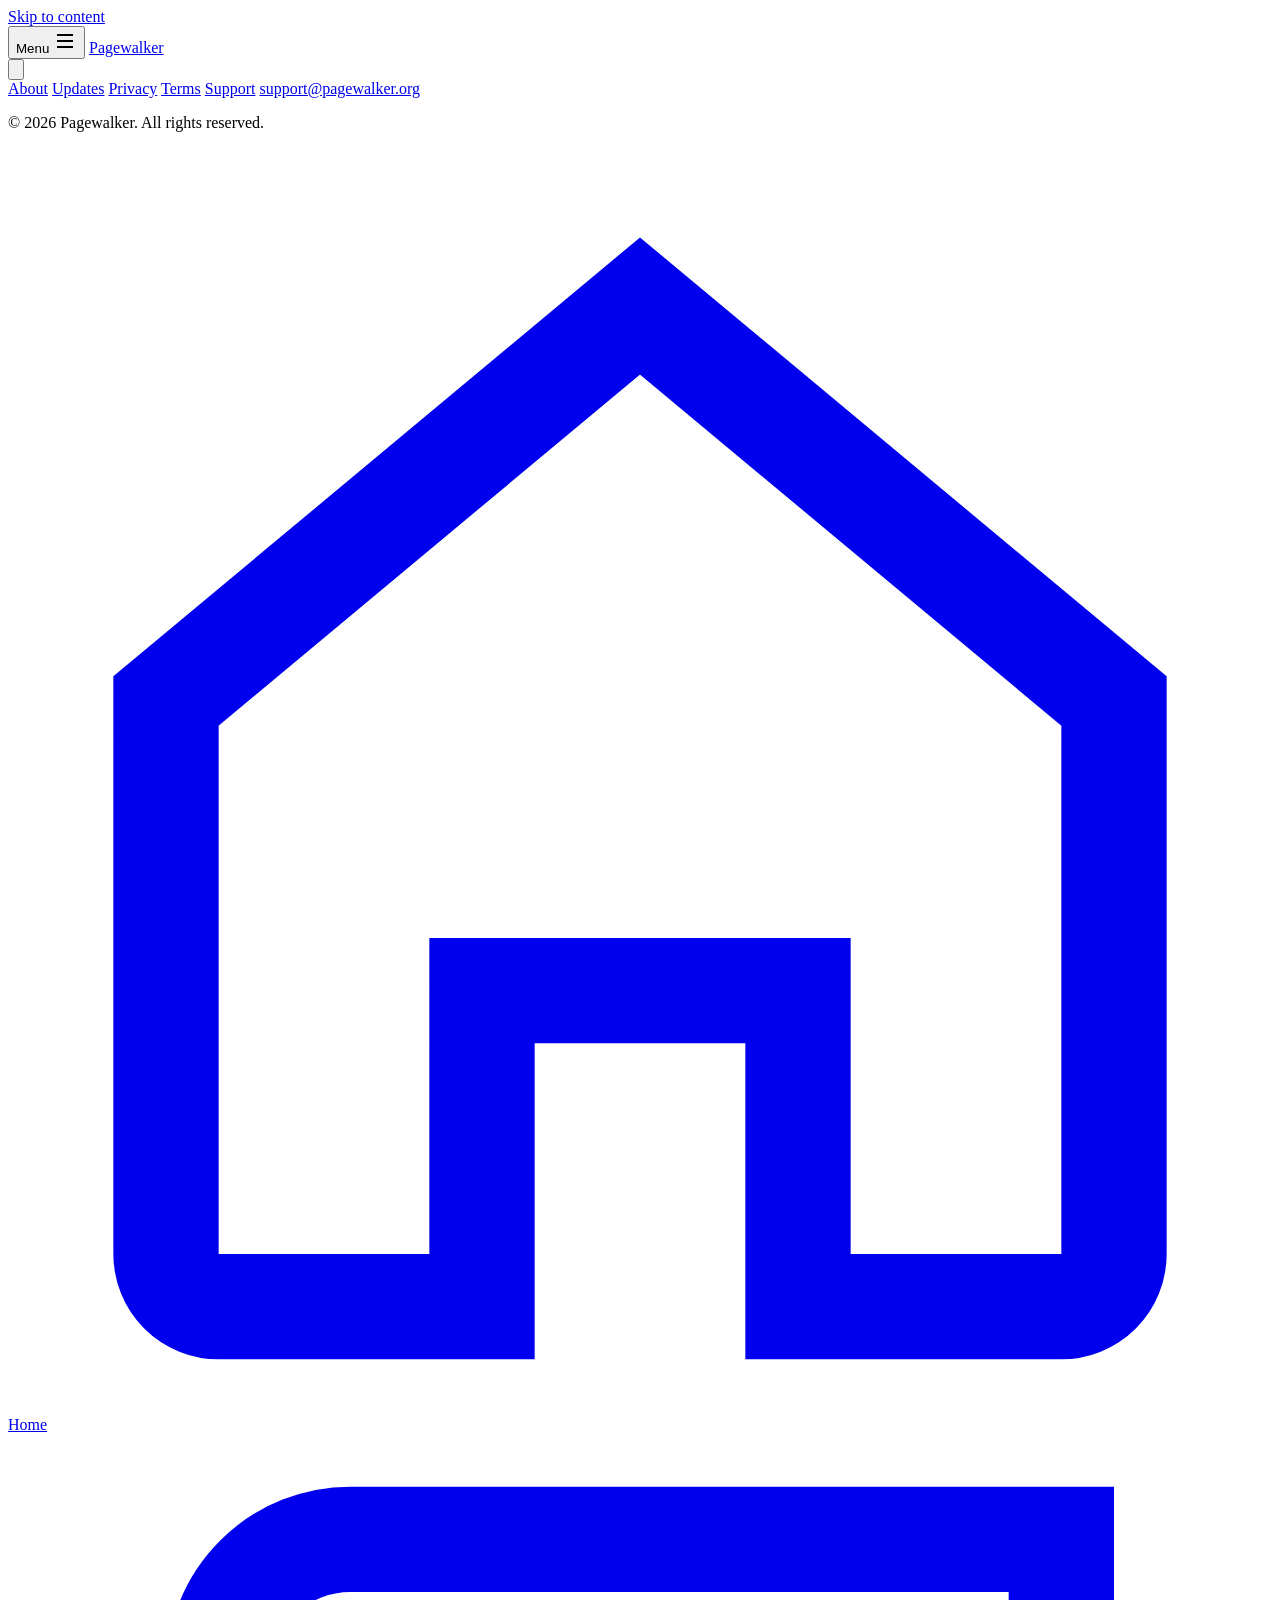
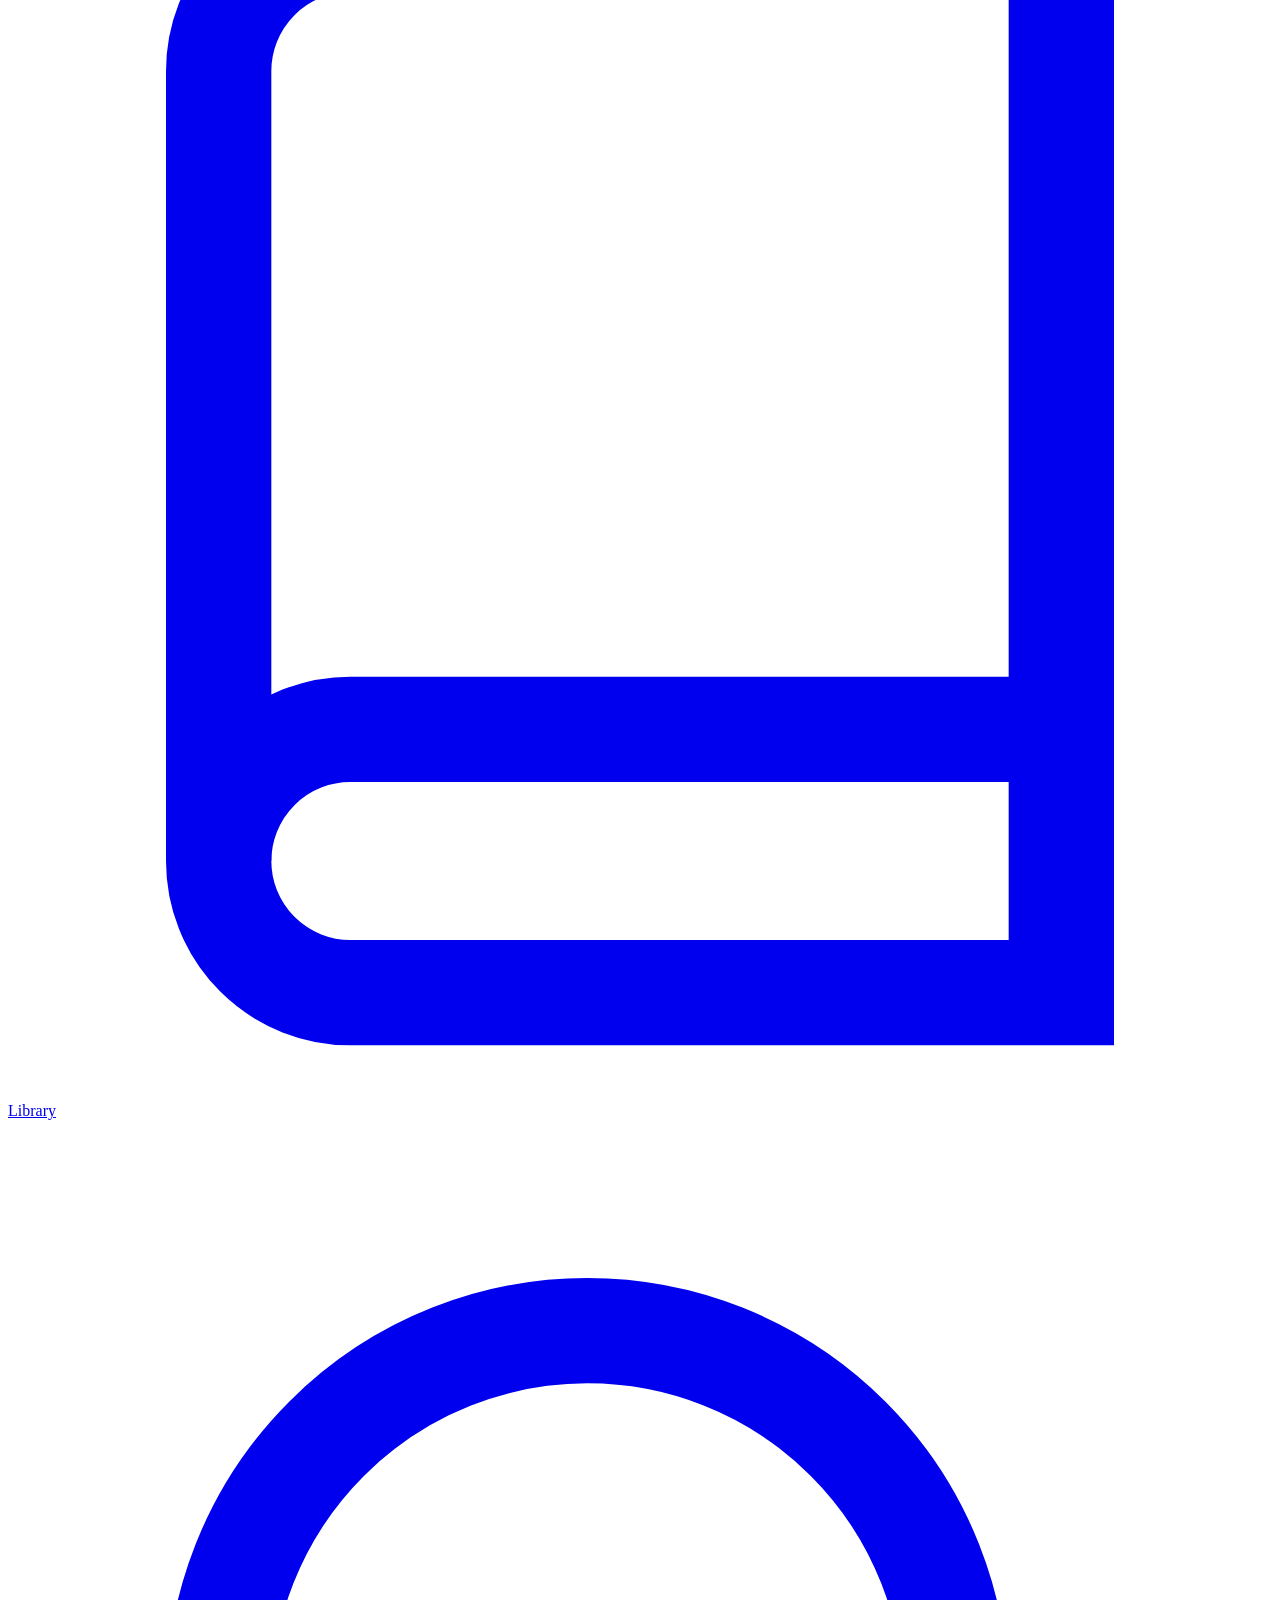
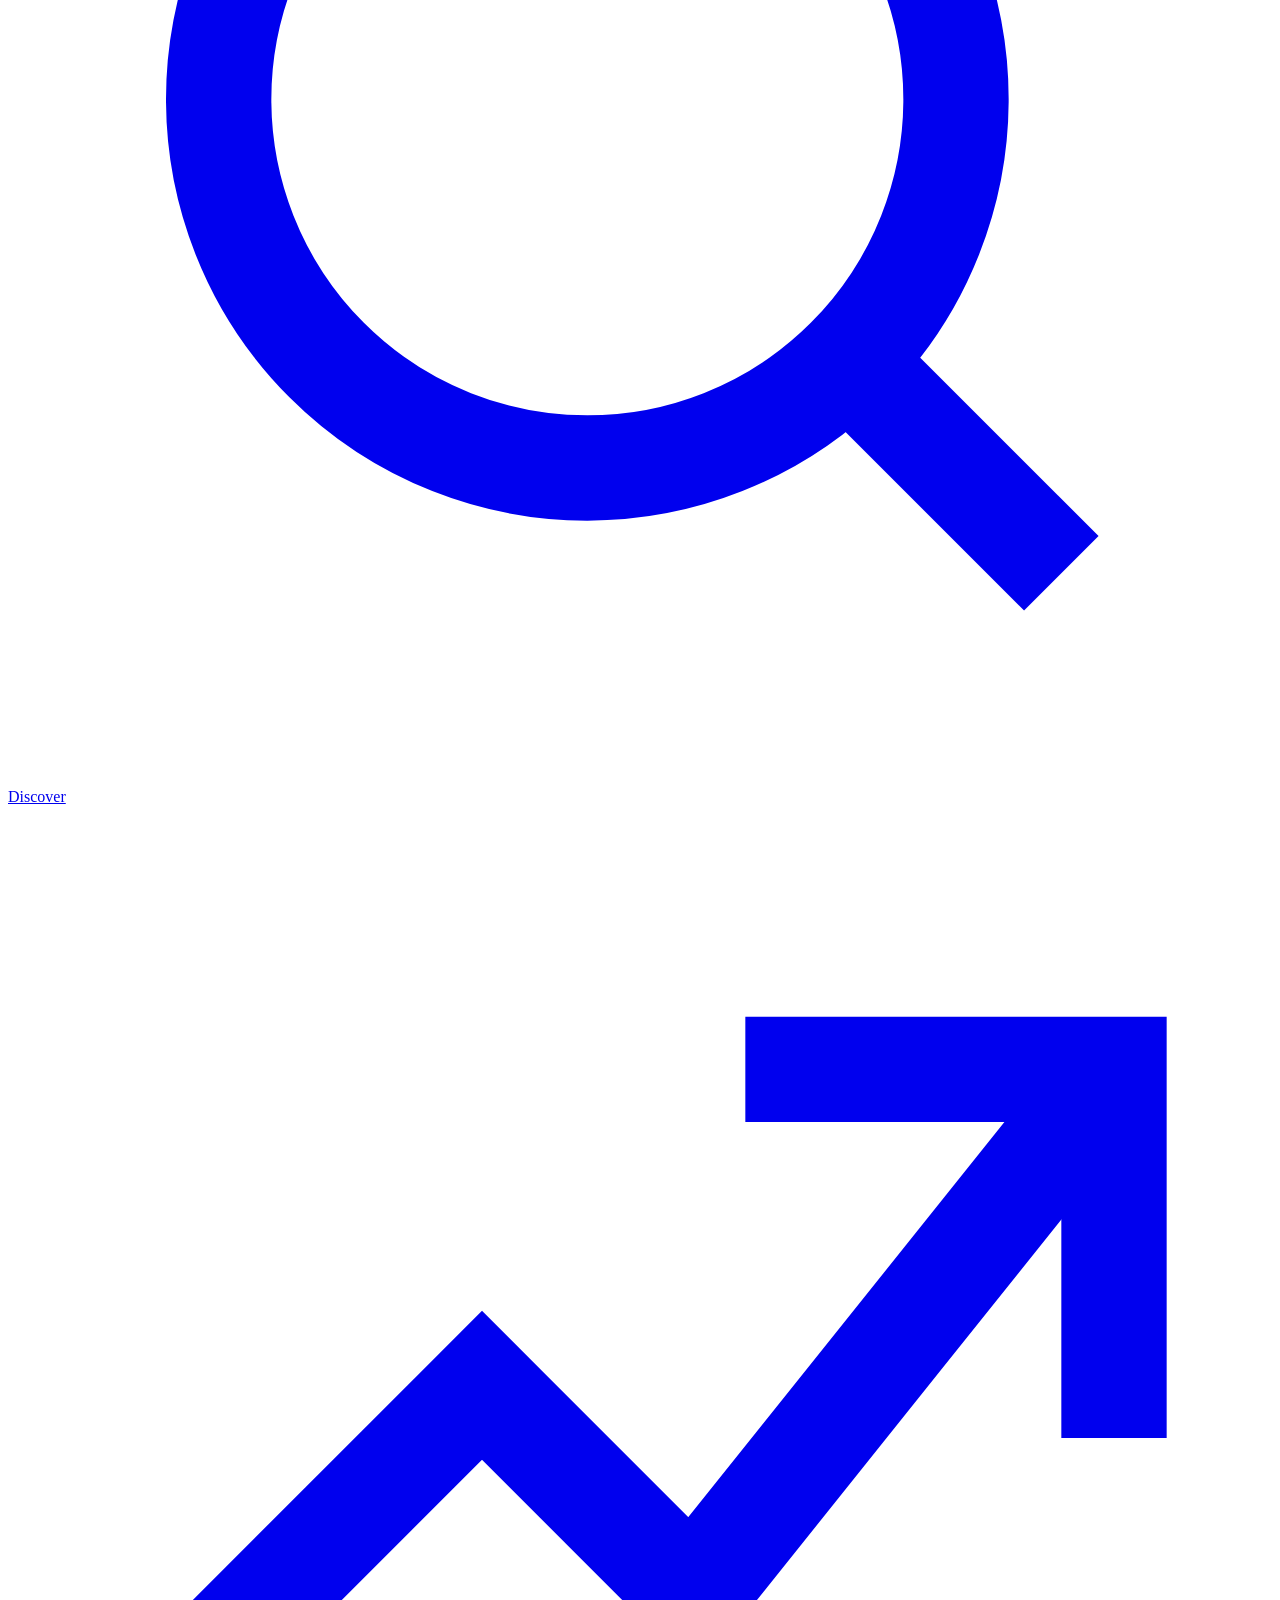
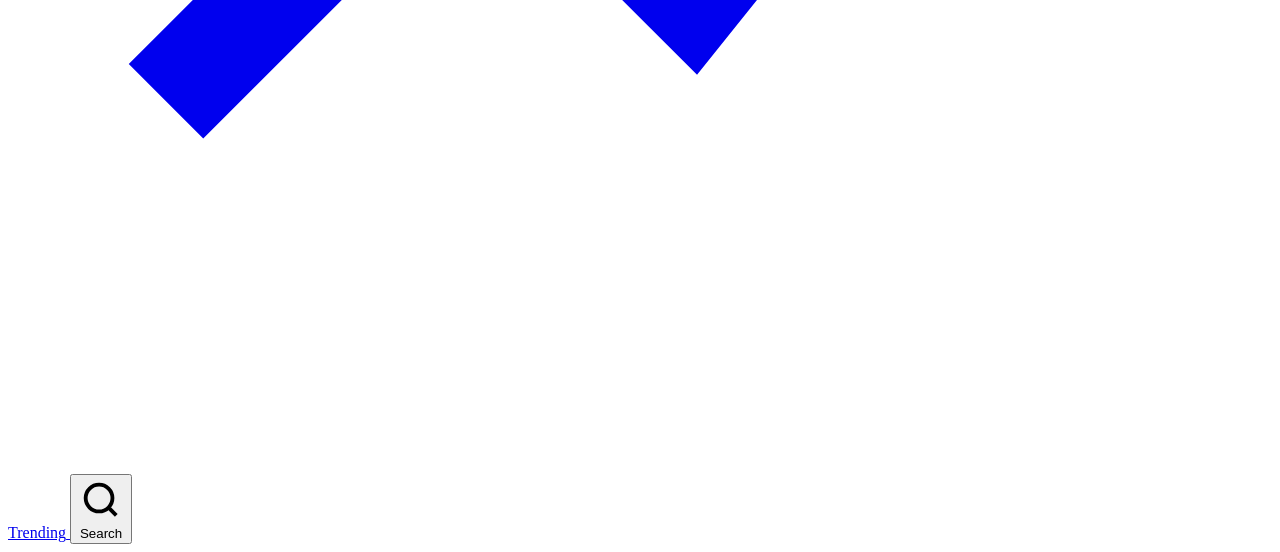
==== pagewalker/website/index.html @ 3ddabe27 "Remove theme toggle and lock Pagewalker web to dark mode. Drop light/system theme switching from all" ====
<!DOCTYPE html>
<html lang="en" data-pw-page="web-app">
  <head>
    <meta charset="UTF-8" />
    <meta name="viewport" content="width=device-width, initial-scale=1" />
    <meta name="theme-color" content="#16140f" />
    <meta name="description" data-i18n-meta="appShell.metaDescription" content="Pagewalker web app: library, discover, social, clubs, and reader tools." />
    <meta property="og:title" content="Pagewalker" />
    <meta property="og:description" data-i18n-meta="appShell.metaDescription" content="Pagewalker web app: library, discover, social, clubs, and reader tools." />
    <meta property="og:type" content="website" />
    <meta property="og:url" content="https://pagewalker.org/" />
    <meta property="og:locale" content="en_US" />
    <meta name="twitter:card" content="summary_large_image" />
    <meta name="twitter:title" content="Pagewalker" />
    <meta name="twitter:description" data-i18n-meta="appShell.metaDescription" content="Pagewalker web app: library, discover, social, clubs, and reader tools." />
    <link rel="canonical" href="https://pagewalker.org/" />
    <link rel="icon" href="/favicon.svg" type="image/svg+xml" />
    <link rel="apple-touch-icon" href="/favicon.svg" />
    <link rel="manifest" href="/site.webmanifest" />
    <title data-i18n-title="appShell.title">Pagewalker — Web App</title>
    <script>document.documentElement.setAttribute("data-theme", "dark");</script>
    <link rel="preconnect" href="https://fonts.googleapis.com" />
    <link rel="preconnect" href="https://fonts.gstatic.com" crossorigin />
    <link rel="stylesheet" href="/styles.css" />
    <link rel="preload" as="image" href="/assets/hero-book-cloud.png" media="(min-width: 861px)" />
    <link rel="preload" as="image" href="/assets/hero-book-cloud-mobile.png" media="(max-width: 860px)" />
  </head>
  <body>
    <a class="skip-link" href="#main" data-i18n="common.skip">Skip to content</a>
    <header class="site-header">
      <div class="wrap inner app-header-inner">
        <div class="app-header-start">
          <button
            type="button"
            id="pw-drawer-open"
            class="pw-header-menu"
            aria-expanded="false"
            aria-controls="pw-app-drawer"
            data-i18n-attr="aria-label:drawer.open"
            aria-label="Open menu"
          >
            <span class="visually-hidden" data-i18n="drawer.open">Menu</span>
            <svg width="24" height="24" viewBox="0 0 24 24" fill="none" stroke="currentColor" stroke-width="2" aria-hidden="true">
              <line x1="4" y1="6" x2="20" y2="6" />
              <line x1="4" y1="12" x2="20" y2="12" />
              <line x1="4" y1="18" x2="20" y2="18" />
            </svg>
          </button>
          <a class="logo" href="/" data-link-route="/">Pagewalker</a>
        </div>
        <div class="app-header-right">
          <div class="pw-user-menu" id="pw-user-menu">
            <button
              type="button"
              class="pw-user-avatar"
              id="pw-user-avatar"
              aria-expanded="false"
              aria-haspopup="true"
              aria-controls="pw-user-dropdown"
              data-i18n-attr="aria-label:toolbar.userMenu"
            >
              <img
                id="pw-user-photo"
                class="pw-user-avatar__photo"
                alt=""
                width="36"
                height="36"
                loading="lazy"
                decoding="async"
                hidden
              />
              <span class="pw-user-avatar__face pw-user-avatar__face--text" id="pw-user-initial" hidden></span>
              <span class="pw-user-avatar__face pw-user-avatar__face--icon" id="pw-user-icon" aria-hidden="true">
                <svg viewBox="0 0 24 24" fill="none" stroke="currentColor" stroke-width="2" stroke-linecap="round" stroke-linejoin="round">
                  <path d="M20 21v-2a4 4 0 0 0-4-4H8a4 4 0 0 0-4 4v2" />
                  <circle cx="12" cy="7" r="4" />
                </svg>
              </span>
            </button>
            <div class="pw-user-menu__panel" id="pw-user-dropdown" role="region" hidden>
              <div class="pw-user-menu__body" id="pw-user-menu-body"></div>
            </div>
          </div>
        </div>
      </div>
    </header>

    <div
      id="pw-drawer-backdrop"
      class="pw-drawer-backdrop"
      hidden
      aria-hidden="true"
    ></div>
    <aside
      id="pw-app-drawer"
      class="pw-app-drawer"
      role="dialog"
      aria-modal="true"
      aria-labelledby="pw-app-drawer-title"
      hidden
      aria-hidden="true"
    >
      <div class="pw-app-drawer__top">
        <h2 id="pw-app-drawer-title" class="pw-app-drawer__title" data-i18n="drawer.title">Browse Pagewalker</h2>
        <button
          type="button"
          id="pw-drawer-close"
          class="pw-drawer-close"
          data-i18n-attr="aria-label:drawer.close"
          aria-label="Close menu"
        >
          <span class="visually-hidden" data-i18n="drawer.close">Close</span>
          <svg width="20" height="20" viewBox="0 0 24 24" fill="none" stroke="currentColor" stroke-width="2" aria-hidden="true">
            <path d="M18 6L6 18M6 6l12 12" />
          </svg>
        </button>
      </div>
      <nav class="pw-app-drawer__nav" aria-label="App sections">
        <a class="pw-drawer__item" href="/" data-link-route="/">
          <span class="pw-drawer__label" data-i18n="appNav.home">Home</span>
          <span class="pw-drawer__desc" data-i18n="drawer.desc.home">Landing, hero, and what’s new</span>
        </a>
        <details class="pw-drawer__group pw-drawer__discover-block" id="pw-drawer-discover">
          <summary class="pw-drawer__summary">
            <span class="pw-drawer__summary-toggle">
              <span class="pw-drawer__label" data-i18n="appNav.discover">Discover</span>
              <span class="pw-drawer__desc" data-i18n="drawer.desc.discover">Search, explore moods, trending, genres &amp; classics</span>
            </span>
            <span class="pw-drawer__chevron" aria-hidden="true">▾</span>
          </summary>
          <div class="pw-drawer__sub" role="group" aria-label="Discover sections">
            <a class="pw-drawer__sublink" href="/discover" data-link-route="/discover" data-discover-jump="hub">
              <span class="pw-drawer__sublink-label" data-i18n="drawer.discover.overview">Overview</span>
            </a>
            <a class="pw-drawer__sublink" href="/discover#search" data-link-route="/discover" data-discover-jump="search">
              <span class="pw-drawer__sublink-label" data-i18n="drawer.discover.search">Search &amp; mood</span>
            </a>
            <a class="pw-drawer__sublink" href="/discover#trending" data-link-route="/discover" data-discover-jump="trending">
              <span class="pw-drawer__sublink-label" data-i18n="drawer.discover.trending">Trending</span>
            </a>
            <a class="pw-drawer__sublink" href="/discover#genre" data-link-route="/discover" data-discover-jump="genre">
              <span class="pw-drawer__sublink-label" data-i18n="drawer.discover.genre">Genre exploration</span>
            </a>
            <a class="pw-drawer__sublink" href="/discover#classics" data-link-route="/discover" data-discover-jump="classics">
              <span class="pw-drawer__sublink-label" data-i18n="drawer.discover.classics">Classics</span>
            </a>
          </div>
        </details>
        <a class="pw-drawer__item" href="/library" data-link-route="/library">
          <span class="pw-drawer__label" data-i18n="appNav.library">Library</span>
          <span class="pw-drawer__desc" data-i18n="drawer.desc.library">TBR, reading, read & DNF</span>
        </a>
        <a class="pw-drawer__item" href="/social" data-link-route="/social">
          <span class="pw-drawer__label" data-i18n="appNav.social">Social</span>
          <span class="pw-drawer__desc" data-i18n="drawer.desc.social">Reviews and community</span>
        </a>
        <a class="pw-drawer__item" href="/clubs" data-link-route="/clubs">
          <span class="pw-drawer__label" data-i18n="appNav.clubs">Clubs</span>
          <span class="pw-drawer__desc" data-i18n="drawer.desc.clubs">Book clubs, chat & polls</span>
        </a>
        <a class="pw-drawer__item" href="/reader" data-link-route="/reader">
          <span class="pw-drawer__label" data-i18n="appNav.reader">Reader</span>
          <span class="pw-drawer__desc" data-i18n="drawer.desc.reader">Timer, sessions & history</span>
        </a>
        <a class="pw-drawer__item" href="/profile" data-link-route="/profile">
          <span class="pw-drawer__label" data-i18n="appNav.profile">Profile</span>
          <span class="pw-drawer__desc" data-i18n="drawer.desc.profile">Account, settings & app sections</span>
        </a>
      </nav>
      <div class="pw-app-drawer__footer">
        <p class="pw-app-drawer__prefs-title" data-i18n="drawer.preferences">Language &amp; display</p>
        <div class="site-controls site-controls--drawer">
          <div class="pw-drawer-pref">
            <span class="pw-drawer-pref__label" data-i18n="toolbar.language">Language</span>
            <select class="pw-select pw-lang-select" data-i18n-attr="aria-label:toolbar.language" aria-label="Language">
              <option value="en">English</option>
              <option value="hu">Magyar</option>
            </select>
          </div>
        </div>
      </div>
    </aside>

    <main id="main" class="wrap web-app-main">
      <div id="pw-err" class="pw-banner" hidden></div>
      <div id="pw-ok" class="pw-banner pw-banner--success" hidden></div>
      <section id="pw-route-content" class="webapp-content"></section>
    </main>

    <footer>
      <div class="wrap inner">
        <div class="links">
          <a href="/about" data-i18n="nav.about">About</a>
          <a href="/updates" data-i18n="nav.updates">Updates</a>
          <a href="/privacy" data-i18n="nav.privacy">Privacy</a>
          <a href="/terms" data-i18n="nav.terms">Terms</a>
          <a href="mailto:support@pagewalker.org" data-i18n="nav.support">Support</a>
          <a href="mailto:support@pagewalker.org">support@pagewalker.org</a>
        </div>
        <p class="copy" data-i18n="common.copy">© 2026 Pagewalker. All rights reserved.</p>
      </div>
    </footer>

    <nav class="pw-bottom-nav" aria-label="Primary navigation">
      <a href="/" data-link-route="/" data-bottom-nav="home">
        <svg viewBox="0 0 24 24" fill="none" stroke="currentColor" stroke-width="2" aria-hidden="true"><path d="M3 10.5 12 3l9 7.5V21a1 1 0 0 1-1 1h-5v-6H9v6H4a1 1 0 0 1-1-1v-10.5Z"/></svg>
        <span data-i18n="appNav.home">Home</span>
      </a>
      <a href="/library" data-link-route="/library" data-bottom-nav="library">
        <svg viewBox="0 0 24 24" fill="none" stroke="currentColor" stroke-width="2" aria-hidden="true"><path d="M4 19.5A2.5 2.5 0 0 1 6.5 17H20"/><path d="M6.5 2H20v20H6.5A2.5 2.5 0 0 1 4 19.5v-15A2.5 2.5 0 0 1 6.5 2z"/></svg>
        <span data-i18n="appNav.library">Library</span>
      </a>
      <a href="/discover" data-link-route="/discover" data-bottom-nav="discover">
        <svg viewBox="0 0 24 24" fill="none" stroke="currentColor" stroke-width="2" aria-hidden="true"><circle cx="11" cy="11" r="7"/><path d="m20 20-3.5-3.5"/></svg>
        <span data-i18n="appNav.discover">Discover</span>
      </a>
      <a href="/discover#trending" data-link-route="/discover" data-discover-jump="trending" data-bottom-nav="trending">
        <svg viewBox="0 0 24 24" fill="none" stroke="currentColor" stroke-width="2" aria-hidden="true"><path d="M3 17l6-6 4 4 8-10"/><path d="M14 5h7v7"/></svg>
        <span data-i18n="home.navTrending">Trending</span>
      </a>
      <button type="button" id="pw-bottom-search" data-bottom-nav="search">
        <svg viewBox="0 0 24 24" fill="none" stroke="currentColor" stroke-width="2" aria-hidden="true"><circle cx="11" cy="11" r="7"/><path d="m20 20-3.5-3.5"/></svg>
        <span data-i18n="home.navSearch">Search</span>
      </button>
    </nav>

    <script src="/js/pw-i18n.js"></script>
    <script src="/js/pw-theme.js"></script>
    <script src="/js/public-config.js"></script>
    <script type="module" src="/js/pw-webapp.js"></script>
  </body>
</html>
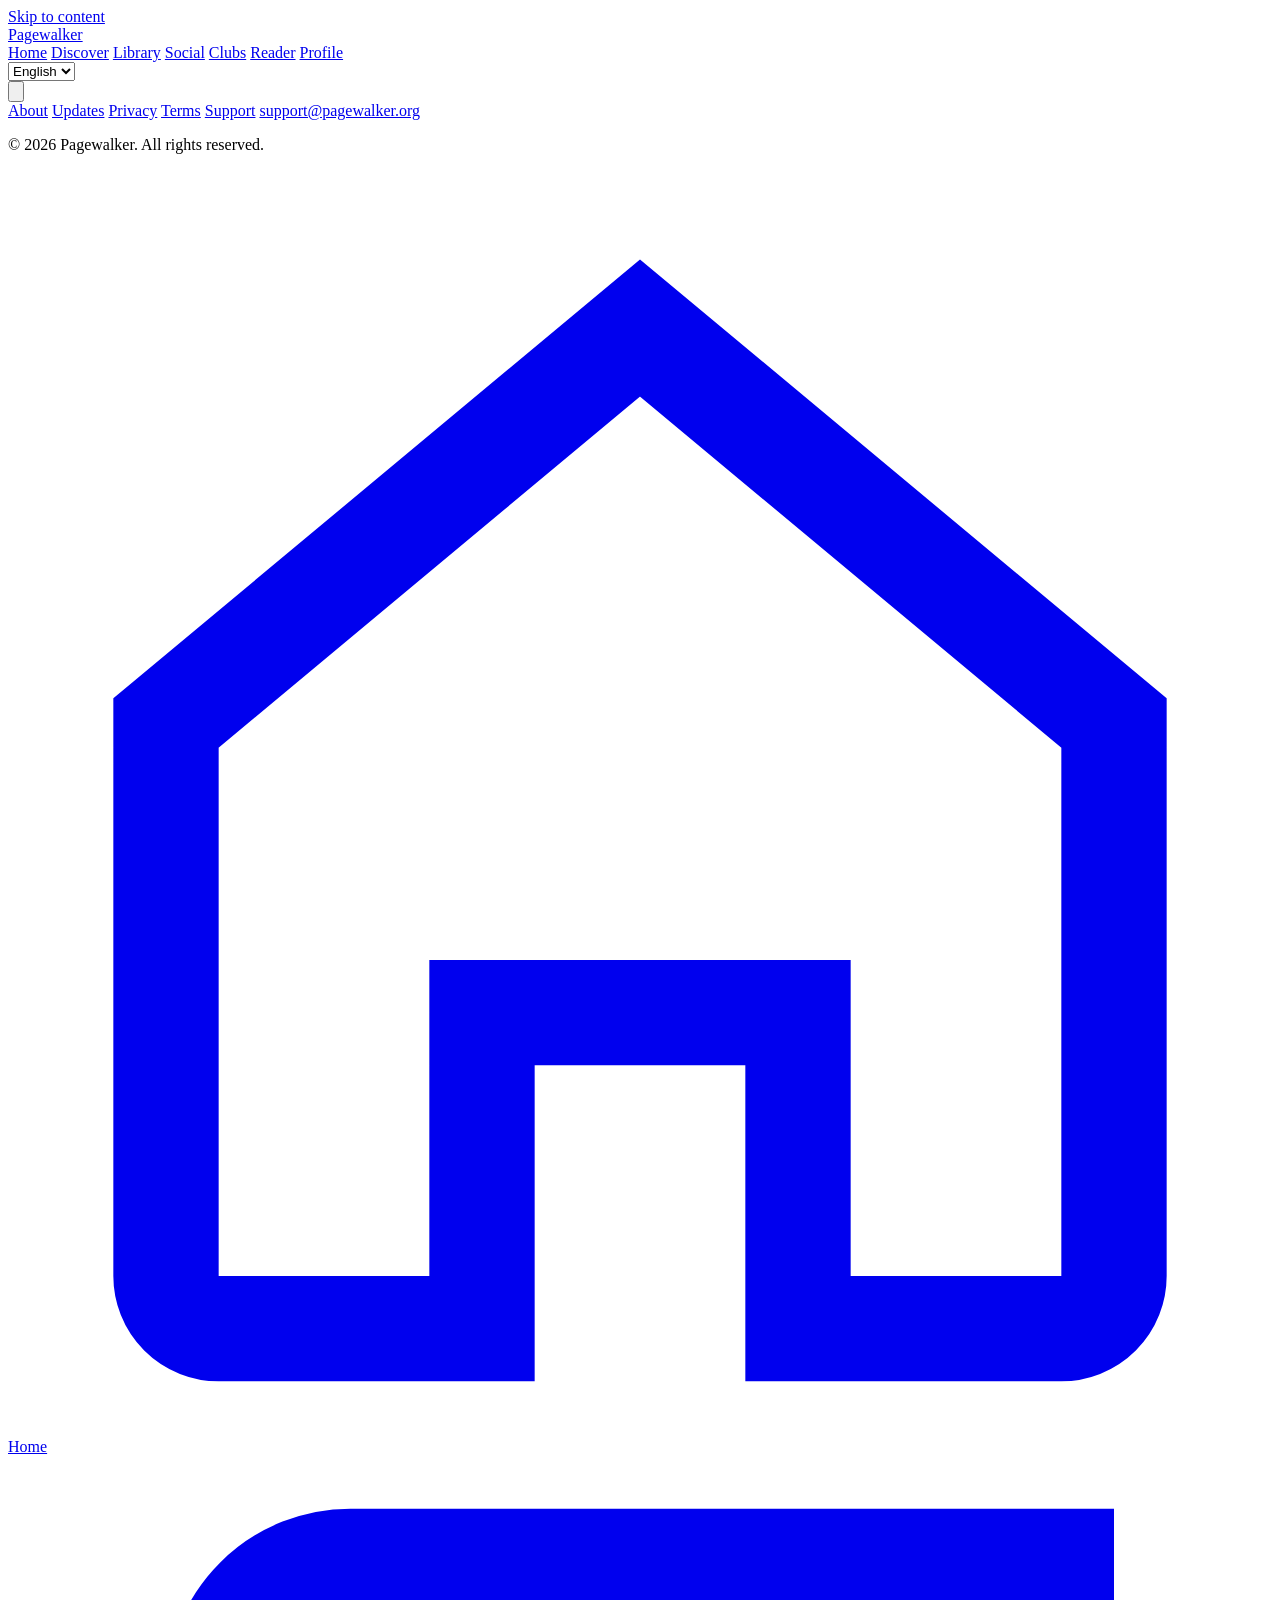
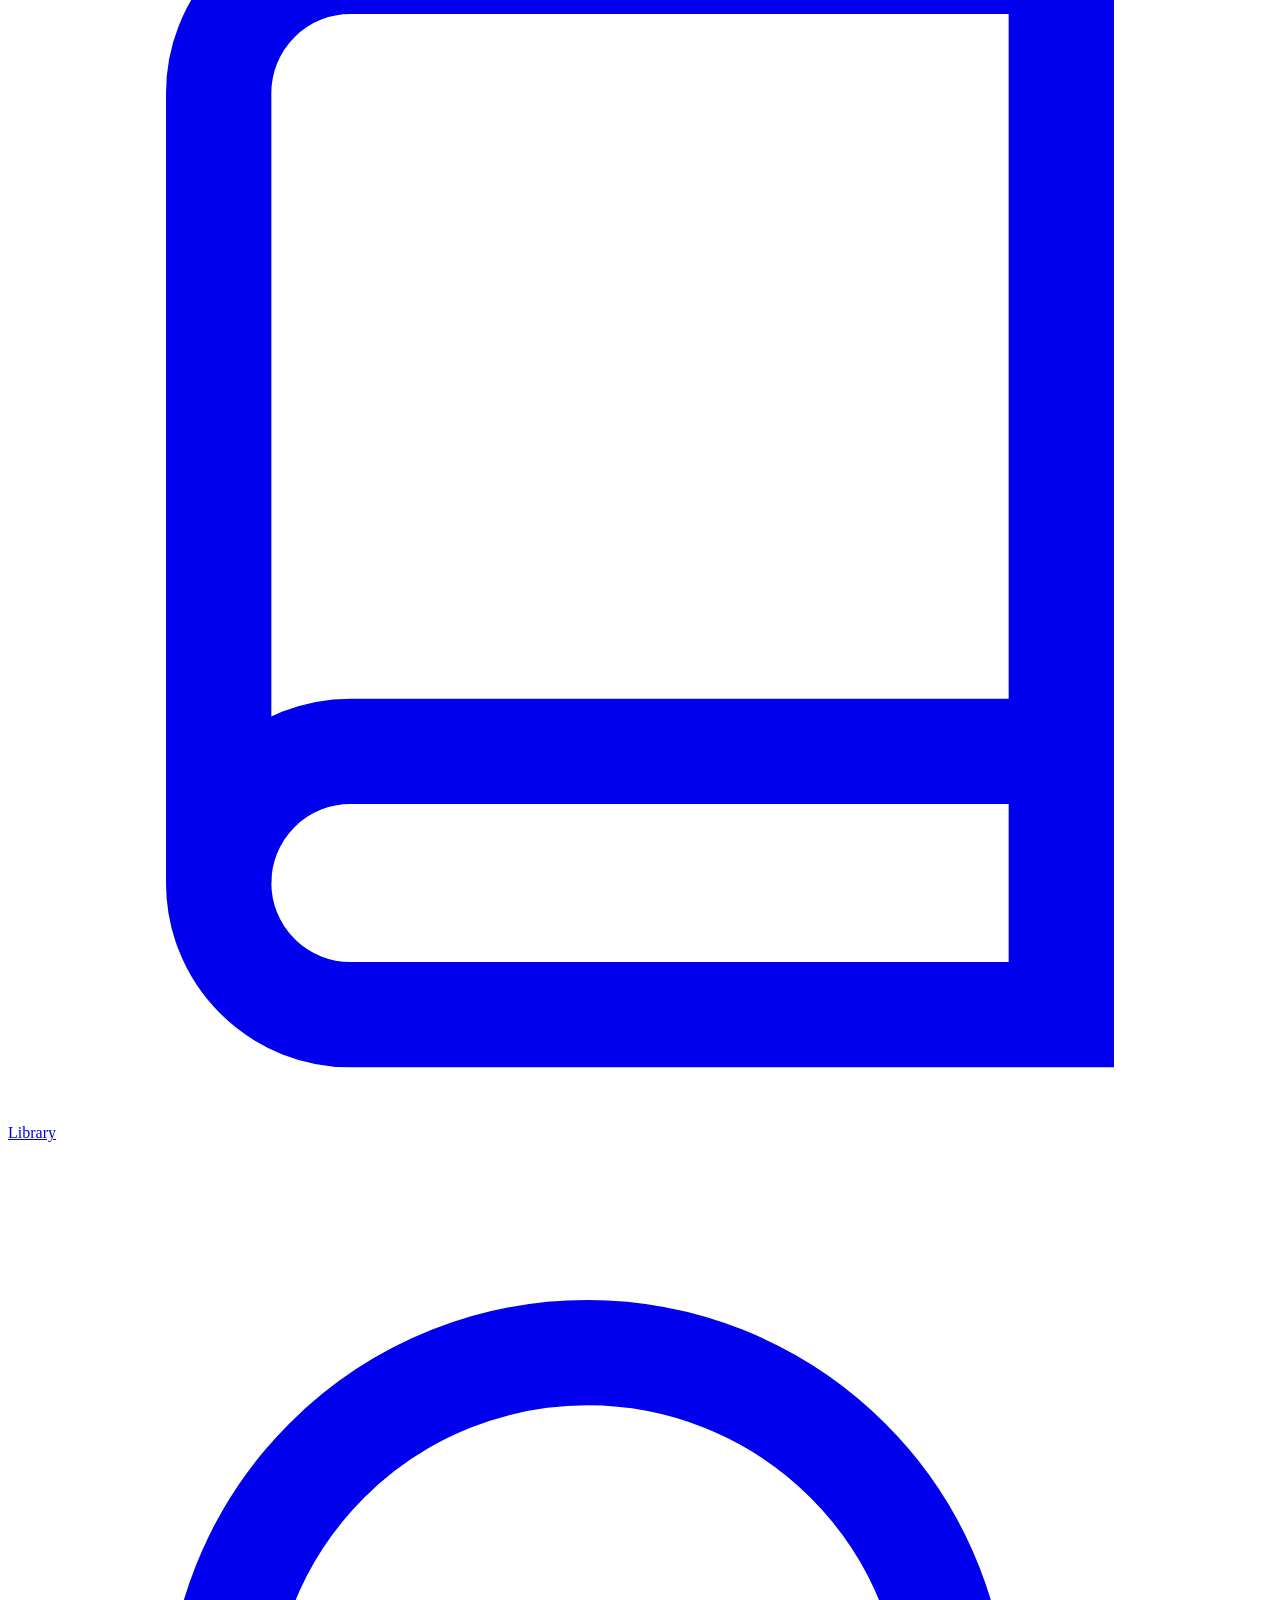
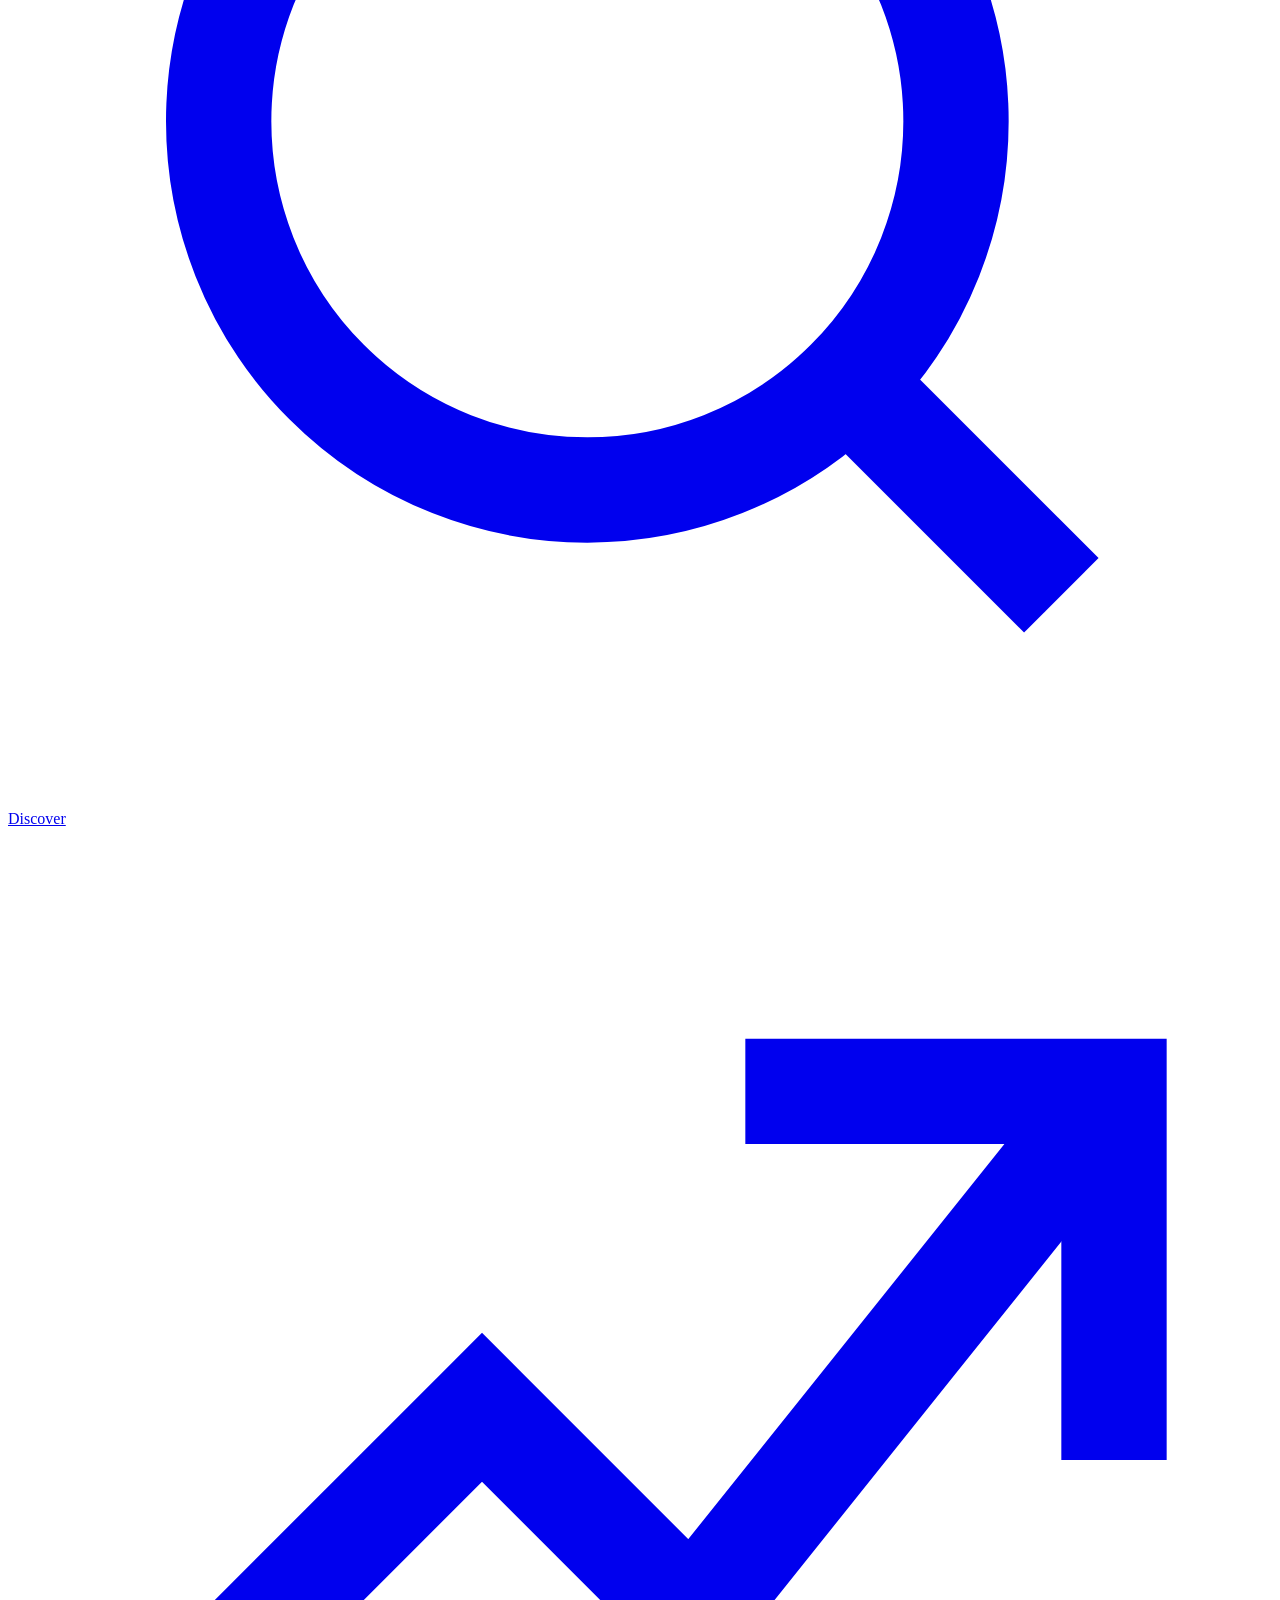
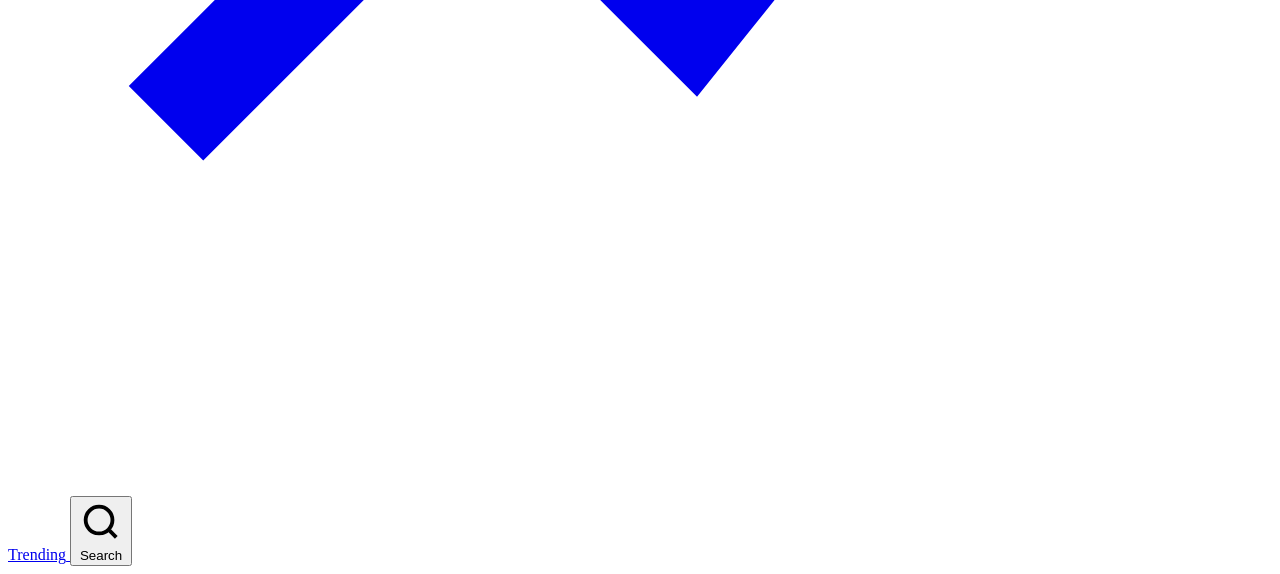
==== commit 041cb03d: "Replace drawer with top nav, dive transitions, and scroll reveal. Desktop header gets horizontal pri" ====
--- a/pagewalker/website/index.html
+++ b/pagewalker/website/index.html
@@ -30,25 +30,26 @@
     <header class="site-header">
       <div class="wrap inner app-header-inner">
         <div class="app-header-start">
-          <button
-            type="button"
-            id="pw-drawer-open"
-            class="pw-header-menu"
-            aria-expanded="false"
-            aria-controls="pw-app-drawer"
-            data-i18n-attr="aria-label:drawer.open"
-            aria-label="Open menu"
-          >
-            <span class="visually-hidden" data-i18n="drawer.open">Menu</span>
-            <svg width="24" height="24" viewBox="0 0 24 24" fill="none" stroke="currentColor" stroke-width="2" aria-hidden="true">
-              <line x1="4" y1="6" x2="20" y2="6" />
-              <line x1="4" y1="12" x2="20" y2="12" />
-              <line x1="4" y1="18" x2="20" y2="18" />
-            </svg>
-          </button>
           <a class="logo" href="/" data-link-route="/">Pagewalker</a>
         </div>
+
+        <nav class="site-nav-top" aria-label="Primary">
+          <a class="site-nav-top__link" href="/" data-link-route="/" data-i18n="appNav.home">Home</a>
+          <a class="site-nav-top__link" href="/discover" data-link-route="/discover" data-i18n="appNav.discover">Discover</a>
+          <a class="site-nav-top__link" href="/library" data-link-route="/library" data-i18n="appNav.library">Library</a>
+          <a class="site-nav-top__link" href="/social" data-link-route="/social" data-i18n="appNav.social">Social</a>
+          <a class="site-nav-top__link" href="/clubs" data-link-route="/clubs" data-i18n="appNav.clubs">Clubs</a>
+          <a class="site-nav-top__link" href="/reader" data-link-route="/reader" data-i18n="appNav.reader">Reader</a>
+          <a class="site-nav-top__link" href="/profile" data-link-route="/profile" data-i18n="appNav.profile">Profile</a>
+        </nav>
+
         <div class="app-header-right">
+          <div class="site-controls">
+            <select class="pw-select pw-lang-select" data-i18n-attr="aria-label:toolbar.language" aria-label="Language">
+              <option value="en">English</option>
+              <option value="hu">Magyar</option>
+            </select>
+          </div>
           <div class="pw-user-menu" id="pw-user-menu">
             <button
               type="button"
@@ -84,102 +85,6 @@
         </div>
       </div>
     </header>
-
-    <div
-      id="pw-drawer-backdrop"
-      class="pw-drawer-backdrop"
-      hidden
-      aria-hidden="true"
-    ></div>
-    <aside
-      id="pw-app-drawer"
-      class="pw-app-drawer"
-      role="dialog"
-      aria-modal="true"
-      aria-labelledby="pw-app-drawer-title"
-      hidden
-      aria-hidden="true"
-    >
-      <div class="pw-app-drawer__top">
-        <h2 id="pw-app-drawer-title" class="pw-app-drawer__title" data-i18n="drawer.title">Browse Pagewalker</h2>
-        <button
-          type="button"
-          id="pw-drawer-close"
-          class="pw-drawer-close"
-          data-i18n-attr="aria-label:drawer.close"
-          aria-label="Close menu"
-        >
-          <span class="visually-hidden" data-i18n="drawer.close">Close</span>
-          <svg width="20" height="20" viewBox="0 0 24 24" fill="none" stroke="currentColor" stroke-width="2" aria-hidden="true">
-            <path d="M18 6L6 18M6 6l12 12" />
-          </svg>
-        </button>
-      </div>
-      <nav class="pw-app-drawer__nav" aria-label="App sections">
-        <a class="pw-drawer__item" href="/" data-link-route="/">
-          <span class="pw-drawer__label" data-i18n="appNav.home">Home</span>
-          <span class="pw-drawer__desc" data-i18n="drawer.desc.home">Landing, hero, and what’s new</span>
-        </a>
-        <details class="pw-drawer__group pw-drawer__discover-block" id="pw-drawer-discover">
-          <summary class="pw-drawer__summary">
-            <span class="pw-drawer__summary-toggle">
-              <span class="pw-drawer__label" data-i18n="appNav.discover">Discover</span>
-              <span class="pw-drawer__desc" data-i18n="drawer.desc.discover">Search, explore moods, trending, genres &amp; classics</span>
-            </span>
-            <span class="pw-drawer__chevron" aria-hidden="true">▾</span>
-          </summary>
-          <div class="pw-drawer__sub" role="group" aria-label="Discover sections">
-            <a class="pw-drawer__sublink" href="/discover" data-link-route="/discover" data-discover-jump="hub">
-              <span class="pw-drawer__sublink-label" data-i18n="drawer.discover.overview">Overview</span>
-            </a>
-            <a class="pw-drawer__sublink" href="/discover#search" data-link-route="/discover" data-discover-jump="search">
-              <span class="pw-drawer__sublink-label" data-i18n="drawer.discover.search">Search &amp; mood</span>
-            </a>
-            <a class="pw-drawer__sublink" href="/discover#trending" data-link-route="/discover" data-discover-jump="trending">
-              <span class="pw-drawer__sublink-label" data-i18n="drawer.discover.trending">Trending</span>
-            </a>
-            <a class="pw-drawer__sublink" href="/discover#genre" data-link-route="/discover" data-discover-jump="genre">
-              <span class="pw-drawer__sublink-label" data-i18n="drawer.discover.genre">Genre exploration</span>
-            </a>
-            <a class="pw-drawer__sublink" href="/discover#classics" data-link-route="/discover" data-discover-jump="classics">
-              <span class="pw-drawer__sublink-label" data-i18n="drawer.discover.classics">Classics</span>
-            </a>
-          </div>
-        </details>
-        <a class="pw-drawer__item" href="/library" data-link-route="/library">
-          <span class="pw-drawer__label" data-i18n="appNav.library">Library</span>
-          <span class="pw-drawer__desc" data-i18n="drawer.desc.library">TBR, reading, read & DNF</span>
-        </a>
-        <a class="pw-drawer__item" href="/social" data-link-route="/social">
-          <span class="pw-drawer__label" data-i18n="appNav.social">Social</span>
-          <span class="pw-drawer__desc" data-i18n="drawer.desc.social">Reviews and community</span>
-        </a>
-        <a class="pw-drawer__item" href="/clubs" data-link-route="/clubs">
-          <span class="pw-drawer__label" data-i18n="appNav.clubs">Clubs</span>
-          <span class="pw-drawer__desc" data-i18n="drawer.desc.clubs">Book clubs, chat & polls</span>
-        </a>
-        <a class="pw-drawer__item" href="/reader" data-link-route="/reader">
-          <span class="pw-drawer__label" data-i18n="appNav.reader">Reader</span>
-          <span class="pw-drawer__desc" data-i18n="drawer.desc.reader">Timer, sessions & history</span>
-        </a>
-        <a class="pw-drawer__item" href="/profile" data-link-route="/profile">
-          <span class="pw-drawer__label" data-i18n="appNav.profile">Profile</span>
-          <span class="pw-drawer__desc" data-i18n="drawer.desc.profile">Account, settings & app sections</span>
-        </a>
-      </nav>
-      <div class="pw-app-drawer__footer">
-        <p class="pw-app-drawer__prefs-title" data-i18n="drawer.preferences">Language &amp; display</p>
-        <div class="site-controls site-controls--drawer">
-          <div class="pw-drawer-pref">
-            <span class="pw-drawer-pref__label" data-i18n="toolbar.language">Language</span>
-            <select class="pw-select pw-lang-select" data-i18n-attr="aria-label:toolbar.language" aria-label="Language">
-              <option value="en">English</option>
-              <option value="hu">Magyar</option>
-            </select>
-          </div>
-        </div>
-      </div>
-    </aside>
 
     <main id="main" class="wrap web-app-main">
       <div id="pw-err" class="pw-banner" hidden></div>
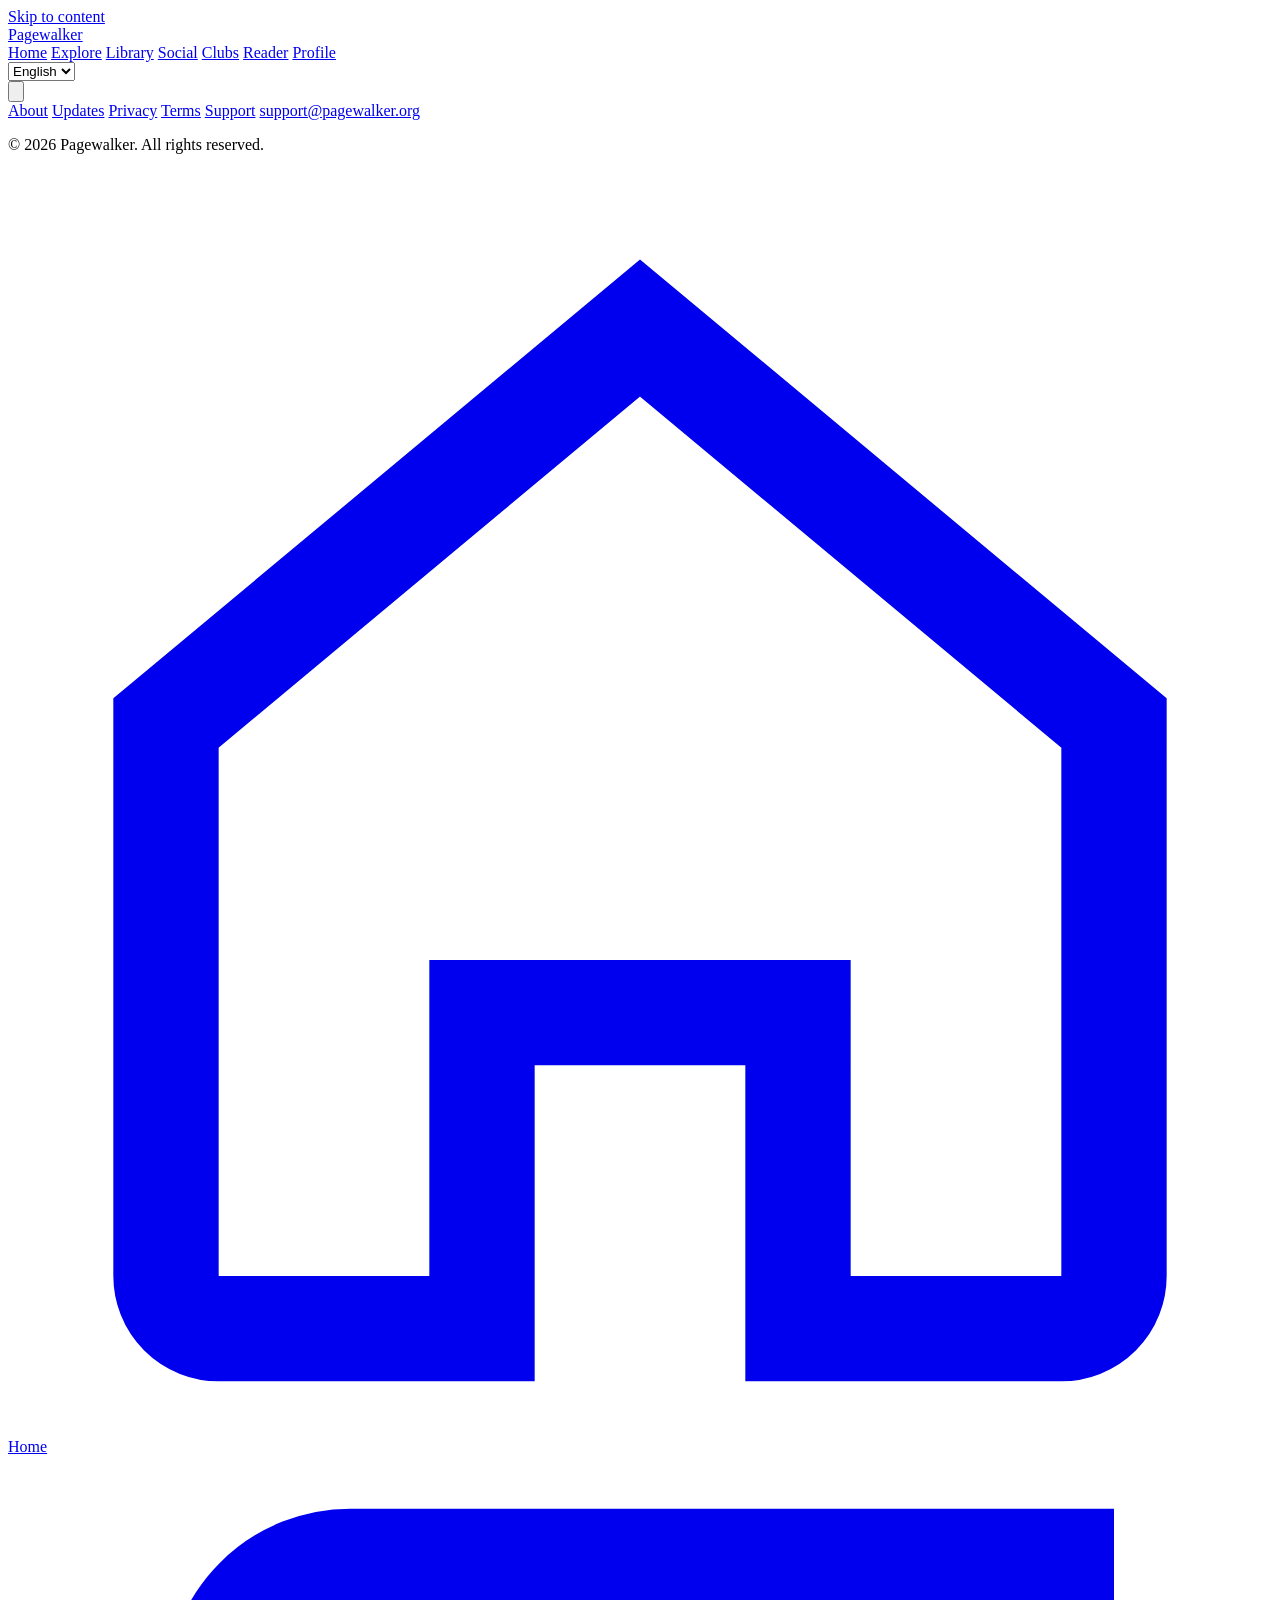
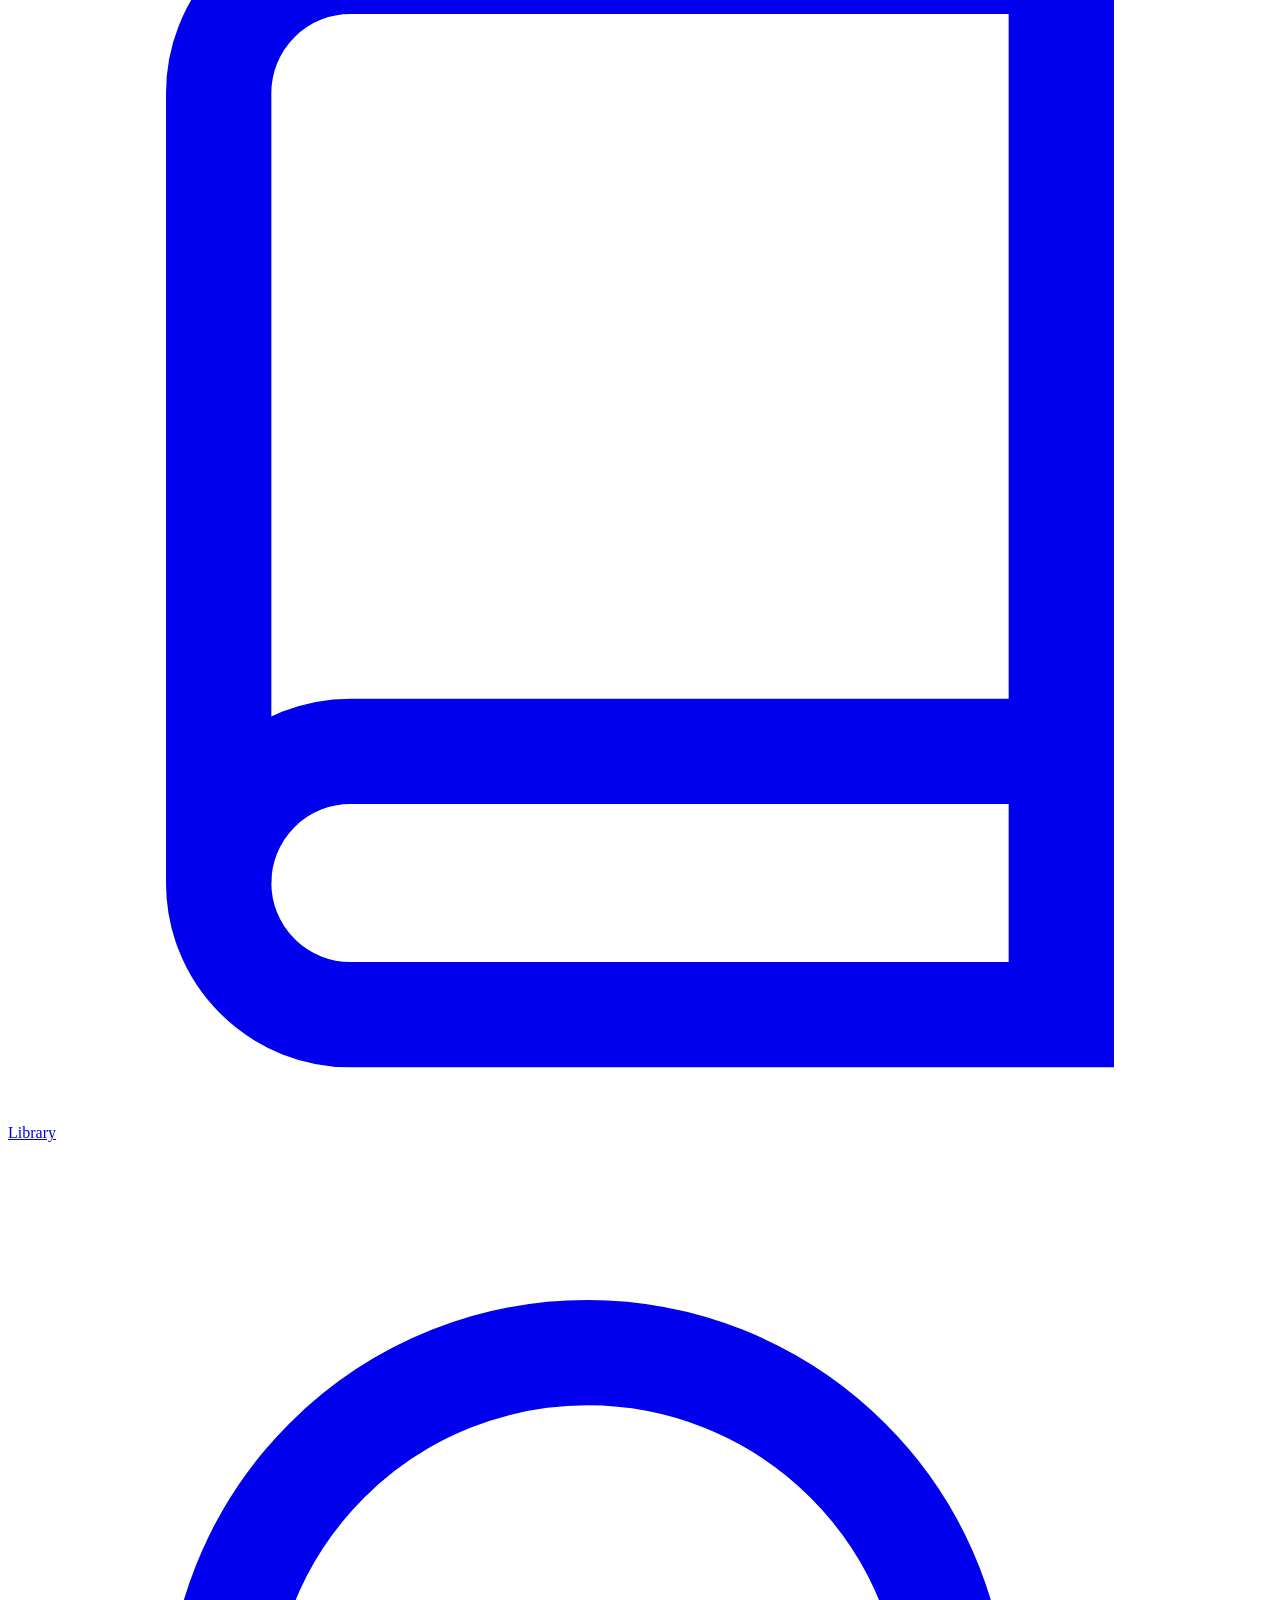
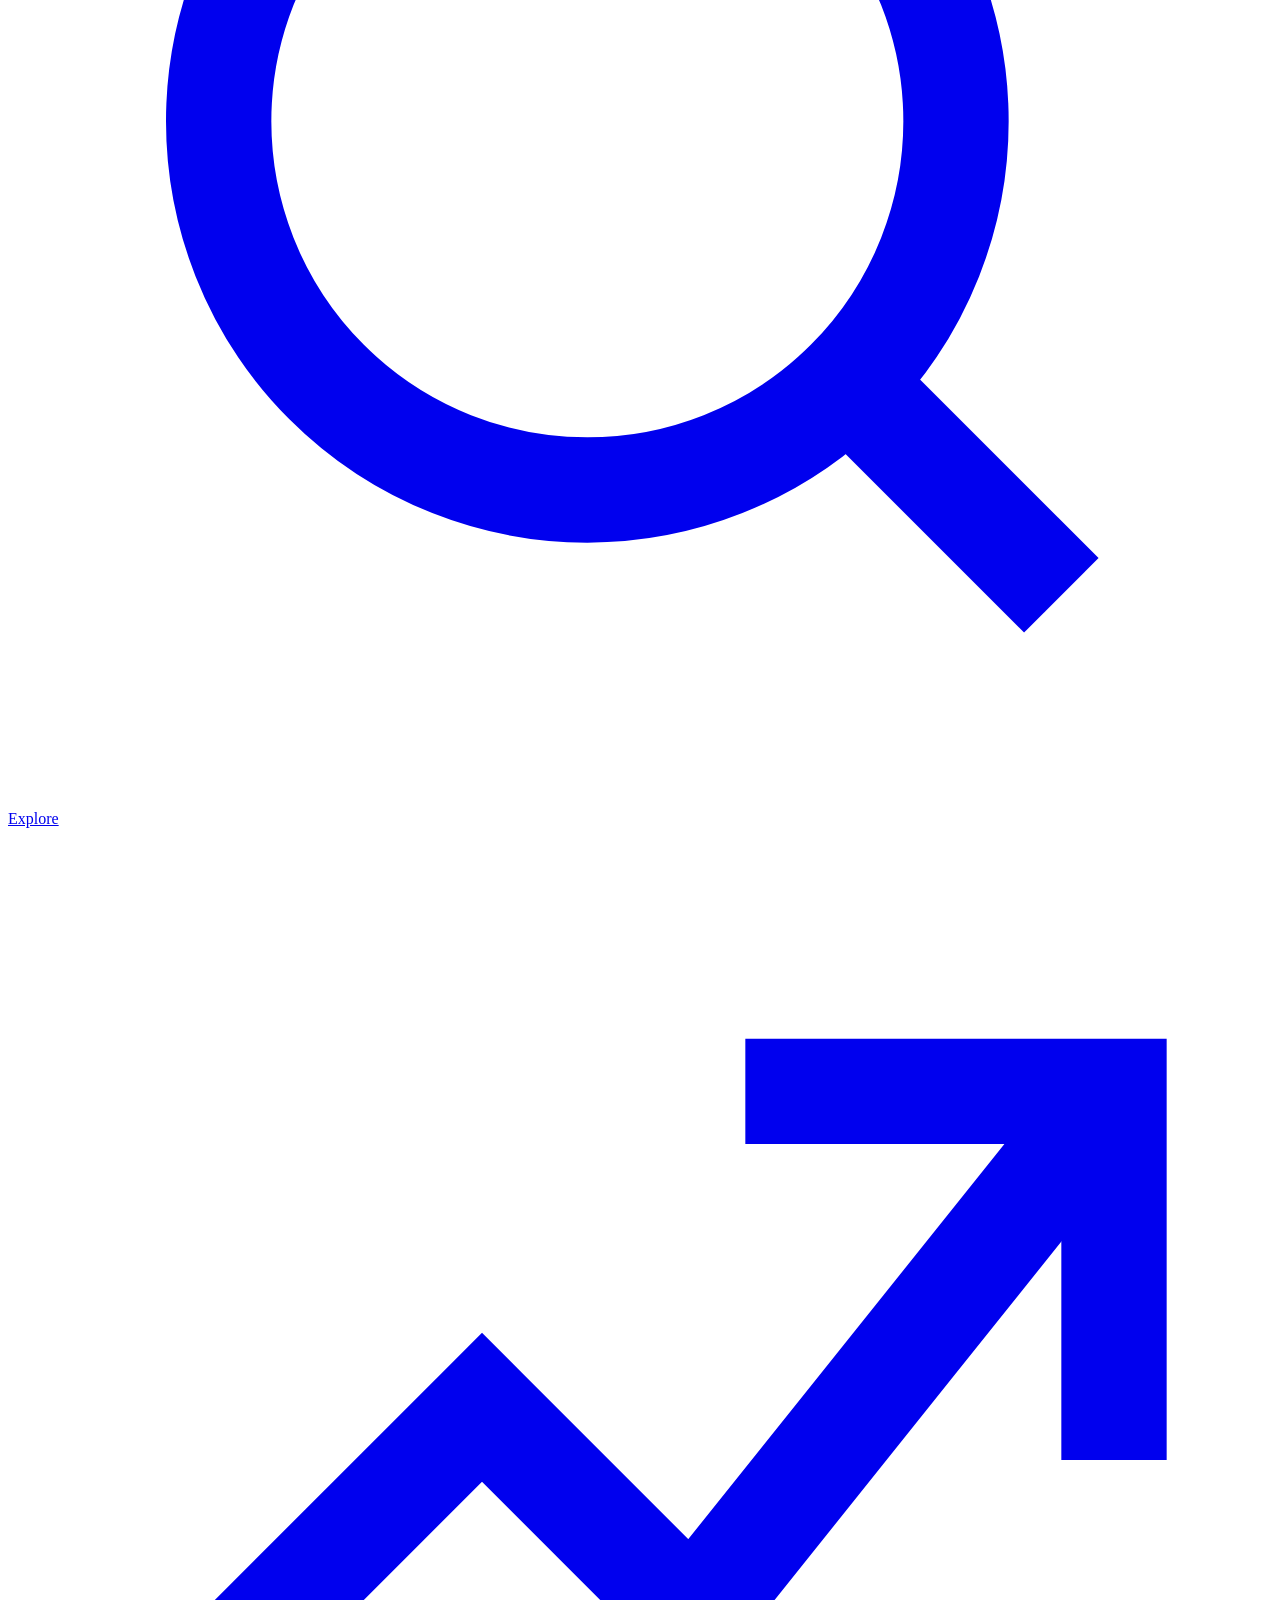
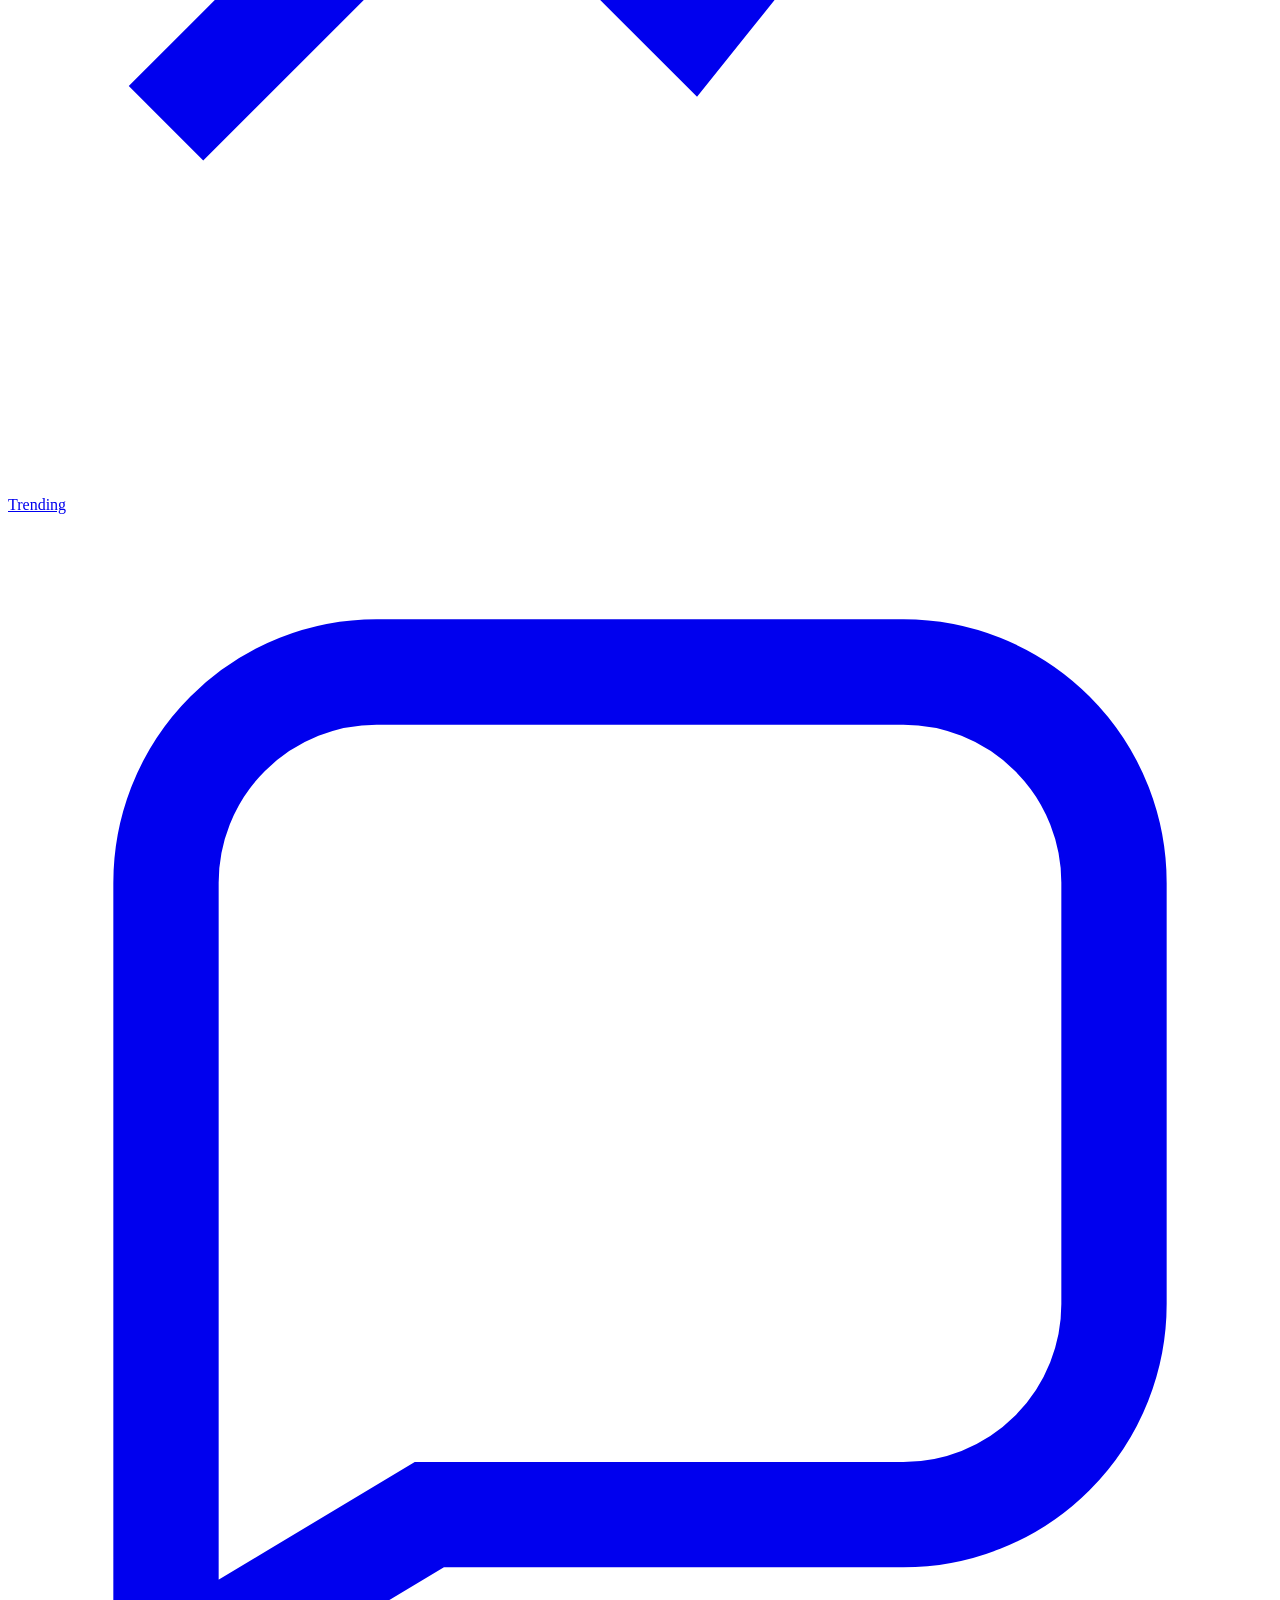
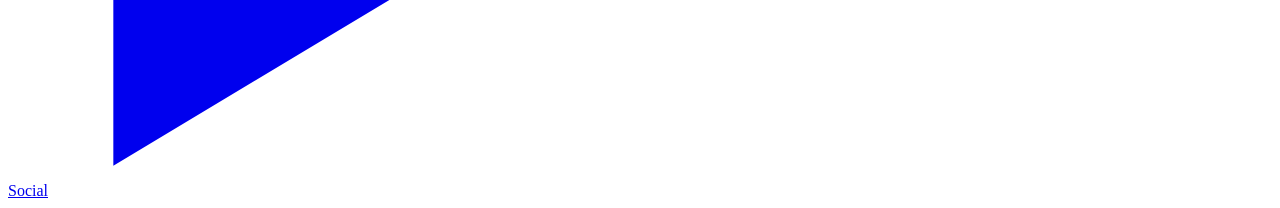
==== commit 1943dfdf: "Merge Discover and Search into a single Explore page. Use /explore as the canonical route (redirect " ====
--- a/pagewalker/website/index.html
+++ b/pagewalker/website/index.html
@@ -21,11 +21,18 @@
     <script>document.documentElement.setAttribute("data-theme", "dark");</script>
     <link rel="preconnect" href="https://fonts.googleapis.com" />
     <link rel="preconnect" href="https://fonts.gstatic.com" crossorigin />
+    <link rel="preconnect" href="https://dwbhapuozjfaxsexydux.supabase.co" crossorigin />
+    <link
+      rel="stylesheet"
+      href="https://fonts.googleapis.com/css2?family=Fraunces:opsz,wght@9..144,400;9..144,600;9..144,700&family=IBM+Plex+Mono:wght@400;500&family=Public+Sans:wght@400;600;700&family=Dancing+Script:wght@600;700&display=swap"
+    />
     <link rel="stylesheet" href="/styles.css" />
     <link rel="preload" as="image" href="/assets/hero-book-cloud.png" media="(min-width: 861px)" />
-    <link rel="preload" as="image" href="/assets/hero-book-cloud-mobile.png" media="(max-width: 860px)" />
+    <link rel="preload" as="image" href="/assets/hero-book-cloud-portrait.png" media="(max-width: 860px) and (orientation: portrait)" />
+    <link rel="preload" as="image" href="/assets/hero-book-cloud-mobile.png" media="(max-width: 860px) and (orientation: landscape)" />
   </head>
   <body>
+    <div id="pw-immersive-backdrop" class="pw-immersive-backdrop" hidden aria-hidden="true"></div>
     <a class="skip-link" href="#main" data-i18n="common.skip">Skip to content</a>
     <header class="site-header">
       <div class="wrap inner app-header-inner">
@@ -35,7 +42,7 @@
 
         <nav class="site-nav-top" aria-label="Primary">
           <a class="site-nav-top__link" href="/" data-link-route="/" data-i18n="appNav.home">Home</a>
-          <a class="site-nav-top__link" href="/discover" data-link-route="/discover" data-i18n="appNav.discover">Discover</a>
+          <a class="site-nav-top__link" href="/explore" data-link-route="/explore" data-i18n="appNav.explore">Explore</a>
           <a class="site-nav-top__link" href="/library" data-link-route="/library" data-i18n="appNav.library">Library</a>
           <a class="site-nav-top__link" href="/social" data-link-route="/social" data-i18n="appNav.social">Social</a>
           <a class="site-nav-top__link" href="/clubs" data-link-route="/clubs" data-i18n="appNav.clubs">Clubs</a>
@@ -115,23 +122,23 @@
         <svg viewBox="0 0 24 24" fill="none" stroke="currentColor" stroke-width="2" aria-hidden="true"><path d="M4 19.5A2.5 2.5 0 0 1 6.5 17H20"/><path d="M6.5 2H20v20H6.5A2.5 2.5 0 0 1 4 19.5v-15A2.5 2.5 0 0 1 6.5 2z"/></svg>
         <span data-i18n="appNav.library">Library</span>
       </a>
-      <a href="/discover" data-link-route="/discover" data-bottom-nav="discover">
+      <a href="/explore" data-link-route="/explore" data-bottom-nav="explore">
         <svg viewBox="0 0 24 24" fill="none" stroke="currentColor" stroke-width="2" aria-hidden="true"><circle cx="11" cy="11" r="7"/><path d="m20 20-3.5-3.5"/></svg>
-        <span data-i18n="appNav.discover">Discover</span>
+        <span data-i18n="appNav.explore">Explore</span>
       </a>
-      <a href="/discover#trending" data-link-route="/discover" data-discover-jump="trending" data-bottom-nav="trending">
+      <a href="/explore#trending" data-link-route="/explore" data-discover-jump="trending" data-bottom-nav="trending">
         <svg viewBox="0 0 24 24" fill="none" stroke="currentColor" stroke-width="2" aria-hidden="true"><path d="M3 17l6-6 4 4 8-10"/><path d="M14 5h7v7"/></svg>
         <span data-i18n="home.navTrending">Trending</span>
       </a>
-      <button type="button" id="pw-bottom-search" data-bottom-nav="search">
-        <svg viewBox="0 0 24 24" fill="none" stroke="currentColor" stroke-width="2" aria-hidden="true"><circle cx="11" cy="11" r="7"/><path d="m20 20-3.5-3.5"/></svg>
-        <span data-i18n="home.navSearch">Search</span>
-      </button>
+      <a href="/social" data-link-route="/social" data-bottom-nav="social">
+        <svg viewBox="0 0 24 24" fill="none" stroke="currentColor" stroke-width="2" aria-hidden="true"><path d="M21 15a4 4 0 0 1-4 4H8l-5 3V7a4 4 0 0 1 4-4h10a4 4 0 0 1 4 4z"/></svg>
+        <span data-i18n="appNav.social">Social</span>
+      </a>
     </nav>
 
-    <script src="/js/pw-i18n.js"></script>
-    <script src="/js/pw-theme.js"></script>
-    <script src="/js/public-config.js"></script>
+    <script defer src="/js/pw-i18n.js"></script>
+    <script defer src="/js/pw-theme.js"></script>
+    <script defer src="/js/public-config.js"></script>
     <script type="module" src="/js/pw-webapp.js"></script>
   </body>
 </html>
